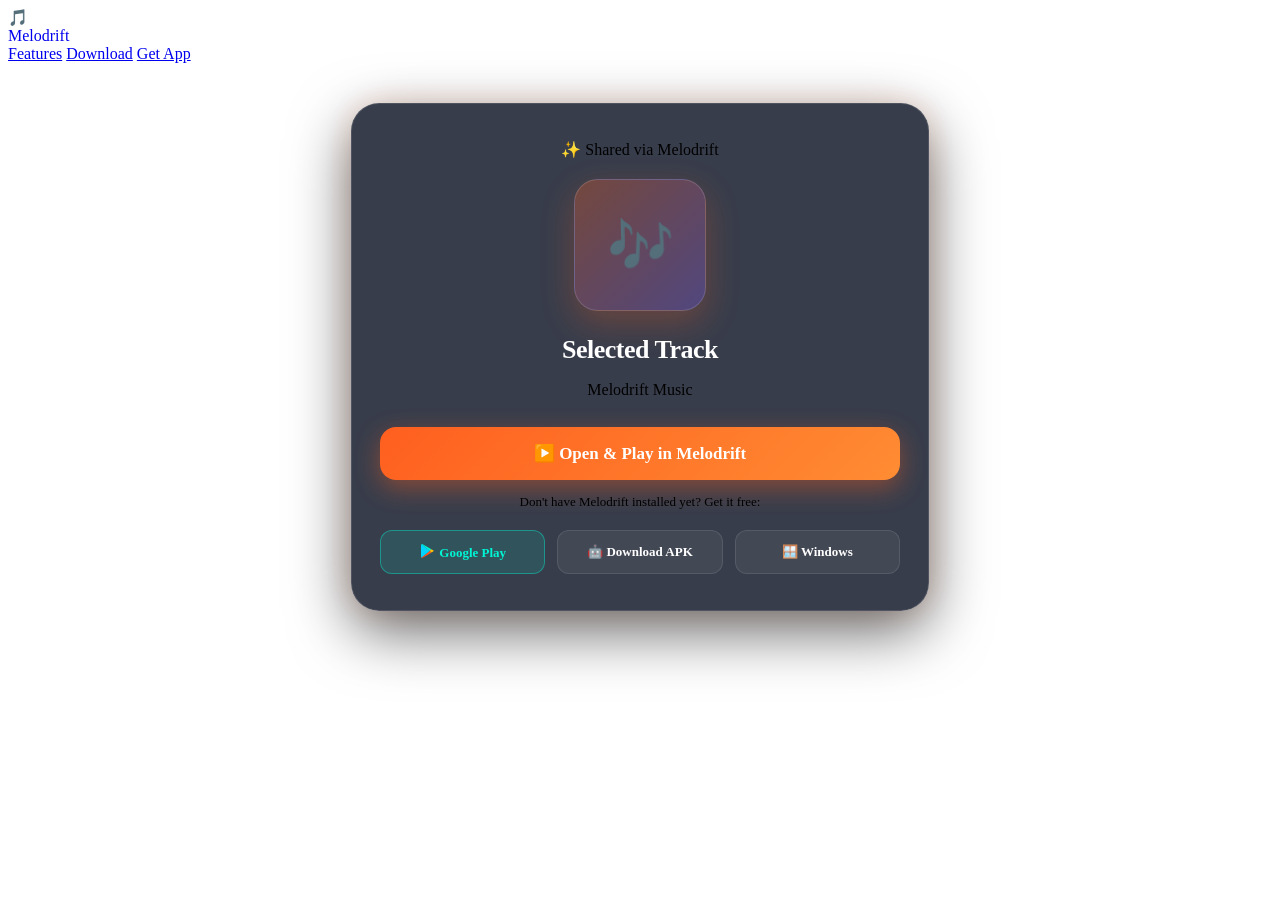
==== play/index.html @ 20519f86 "feat: add play song landing page, Google Play store link, images, .nojekyll, and 404 SPA router" ====
<!DOCTYPE html>
<html lang="en">
<head>
  <meta charset="UTF-8">
  <meta name="viewport" content="width=device-width, initial-scale=1.0">
  <title>Listen on Melodrift</title>
  <meta name="description" content="Listen to this track on Melodrift — Ultra-Fast, Ad-Free & Cloud Synced Music Player.">
  <meta property="og:type" content="music.song">
  <meta property="og:site_name" content="Melodrift">
  <meta property="og:title" content="Listen on Melodrift">
  <meta property="og:description" content="Listen to songs with ultra-fast streaming and crystal clear audio on Melodrift 🎵">
  <meta property="og:image" content="https://melodrift.rajeevupadhyay.com/images/melodrift.png">
  <meta property="og:url" content="https://melodrift.rajeevupadhyay.com/play">
  <meta name="twitter:card" content="summary_large_image">
  <meta name="twitter:title" content="Listen on Melodrift">
  <meta name="twitter:description" content="Listen to songs with ultra-fast streaming and crystal clear audio on Melodrift 🎵">
  <meta name="twitter:image" content="https://melodrift.rajeevupadhyay.com/images/melodrift.png">
  <meta name="theme-color" content="#FF5F1F">
  <link rel="stylesheet" href="style.css">
  <link rel="preconnect" href="https://fonts.googleapis.com">
  <link rel="preconnect" href="https://fonts.gstatic.com" crossorigin>
  <link href="https://fonts.googleapis.com/css2?family=Inter:wght@400;500;600;700;800;900&display=swap" rel="stylesheet">
  <link rel="icon" type="image/png" href="../assets/logo/melodrift.png">
  <style>
    .share-card {
      background: rgba(22, 28, 44, 0.85);
      border: 1px solid rgba(255, 255, 255, 0.12);
      border-radius: 28px;
      padding: 36px 28px;
      max-width: 520px;
      margin: 40px auto;
      text-align: center;
      box-shadow: 0 20px 60px rgba(0, 0, 0, 0.6), 0 0 30px rgba(255, 95, 31, 0.15);
      backdrop-filter: blur(20px);
    }
    .track-art-box {
      width: 130px;
      height: 130px;
      margin: 0 auto 24px;
      border-radius: 24px;
      background: linear-gradient(135deg, rgba(255, 95, 31, 0.3), rgba(139, 92, 246, 0.3));
      display: flex;
      align-items: center;
      justify-content: center;
      font-size: 54px;
      box-shadow: 0 12px 32px rgba(255, 95, 31, 0.25);
      border: 1px solid rgba(255, 255, 255, 0.15);
    }
    .track-title {
      font-size: 26px;
      font-weight: 800;
      margin-bottom: 8px;
      color: #FFFFFF;
      letter-spacing: -0.5px;
      word-break: break-word;
    }
    .track-artist {
      font-size: 16px;
      font-weight: 500;
      color: var(--primary);
      margin-bottom: 28px;
    }
    .btn-open-app {
      display: flex;
      align-items: center;
      justify-content: center;
      gap: 10px;
      background: linear-gradient(135deg, #FF5F1F, #FF8C33);
      color: #FFFFFF;
      font-weight: 700;
      font-size: 17px;
      padding: 16px 28px;
      border-radius: 16px;
      text-decoration: none;
      box-shadow: 0 8px 24px rgba(255, 95, 31, 0.4);
      transition: all 0.2s ease;
      margin-bottom: 14px;
    }
    .btn-open-app:hover {
      transform: translateY(-2px);
      box-shadow: 0 12px 30px rgba(255, 95, 31, 0.55);
    }
    .store-buttons {
      display: grid;
      grid-template-columns: 1fr 1fr;
      gap: 12px;
      margin-top: 20px;
    }
    .btn-store {
      display: flex;
      align-items: center;
      justify-content: center;
      gap: 8px;
      background: rgba(255, 255, 255, 0.06);
      border: 1px solid rgba(255, 255, 255, 0.1);
      color: #FFFFFF;
      font-size: 13px;
      font-weight: 600;
      padding: 12px 14px;
      border-radius: 12px;
      text-decoration: none;
      transition: all 0.2s ease;
    }
    .btn-playstore {
      background: rgba(0, 245, 212, 0.12);
      border: 1px solid rgba(0, 245, 212, 0.4);
      color: #00F5D4;
      font-weight: 700;
    }
    .btn-playstore:hover {
      background: rgba(0, 245, 212, 0.22);
      border-color: rgba(0, 245, 212, 0.7);
      transform: translateY(-2px);
    }
  </style>
</head>
<body>

  <!-- Navigation -->
  <header class="container">
    <nav class="navbar">
      <a href="index.html" class="brand" style="text-decoration: none;">
        <div class="brand-icon">🎵</div>
        <span>Melodrift</span>
      </a>
      <div class="nav-links">
        <a href="index.html#features">Features</a>
        <a href="index.html#download">Download</a>
        <a href="index.html" class="btn-nav">Get App</a>
      </div>
    </nav>
  </header>

  <main class="container">
    <div class="share-card">
      <div class="badge" style="margin-bottom: 20px;">
        <span>✨ Shared via Melodrift</span>
      </div>

      <div class="track-art-box" id="artBox">
        🎶
      </div>

      <h1 class="track-title" id="trackTitle">Loading song…</h1>
      <p class="track-artist" id="trackArtist">Please wait</p>

      <a href="#" id="openAppBtn" class="btn-open-app">
        <span>▶️ Open & Play in Melodrift</span>
      </a>

      <div style="font-size: 13px; color: var(--text-muted); margin-top: 14px;">
        Don't have Melodrift installed yet? Get it free:
      </div>

      <div class="store-buttons" style="grid-template-columns: repeat(auto-fit, minmax(130px, 1fr));">
        <a href="https://play.google.com/store/apps/details?id=com.melodrift" target="_blank" class="btn-store btn-playstore">
          <span><svg width="16" height="16" viewBox="0 0 24 24" fill="none" style="vertical-align: -2px; margin-right: 4px;"><path d="M3.6 1.8l12.7 10.2L3.6 22.2c-.4-.4-.6-1-.6-1.7V3.5c0-.7.2-1.3.6-1.7z" fill="#00D4FF"/><path d="M16.3 12L3.6 1.8c.2-.2.5-.3.9-.3.6 0 1.2.3 1.7.7l12.3 7-2.2 2.8z" fill="#00F5D4"/><path d="M18.5 9.2l2.7 1.5c1 .6 1 1.6 0 2.2l-2.7 1.5-2.6-2.4 2.6-2.8z" fill="#FFC107"/><path d="M16.3 12l2.2 2.8-12.3 7c-.5.4-1.1.7-1.7.7-.4 0-.7-.1-.9-.3L16.3 12z" fill="#FF5722"/></svg>Google Play</span>
        </a>
        <a href="https://github.com/wesoftcorp/melodrift-website/releases/download/v1.2.1/Melodrift-Release-v1.2.1.apk" class="btn-store">
          <span>🤖 Download APK</span>
        </a>
        <a href="https://apps.microsoft.com/detail/9NTMFZ12Q80S?hl=en-us&gl=IN&ocid=pdpshare" target="_blank" class="btn-store">
          <span>🪟 Windows</span>
        </a>
      </div>
    </div>
  </main>

  <script>
    const params = new URLSearchParams(window.location.search);
    const songId = params.get('id') || '';
    const title = params.get('title') || 'Selected Track';
    const artist = params.get('artist') || 'Melodrift Music';
    const art = params.get('art') || '';

    document.getElementById('trackTitle').textContent = title;
    document.getElementById('trackArtist').textContent = artist;
    document.title = `${title} - ${artist} | Melodrift`;

    if (art && (art.startsWith('http://') || art.startsWith('https://'))) {
      const artBox = document.getElementById('artBox');
      artBox.style.padding = '0';
      artBox.style.overflow = 'hidden';
      artBox.innerHTML = `<img src="${art}" alt="${title}" style="width:100%;height:100%;object-fit:cover;border-radius:24px;">`;
    }

    const deepLink = `melodrift://play?id=${encodeURIComponent(songId)}&title=${encodeURIComponent(title)}&artist=${encodeURIComponent(artist)}`;
    document.getElementById('openAppBtn').href = deepLink;

    // Automatically attempt to launch app on mobile devices
    if (/Android|iPhone|iPad|iPod/i.test(navigator.userAgent)) {
      setTimeout(() => {
        window.location.href = deepLink;
      }, 350);
    }
  </script>
</body>
</html>
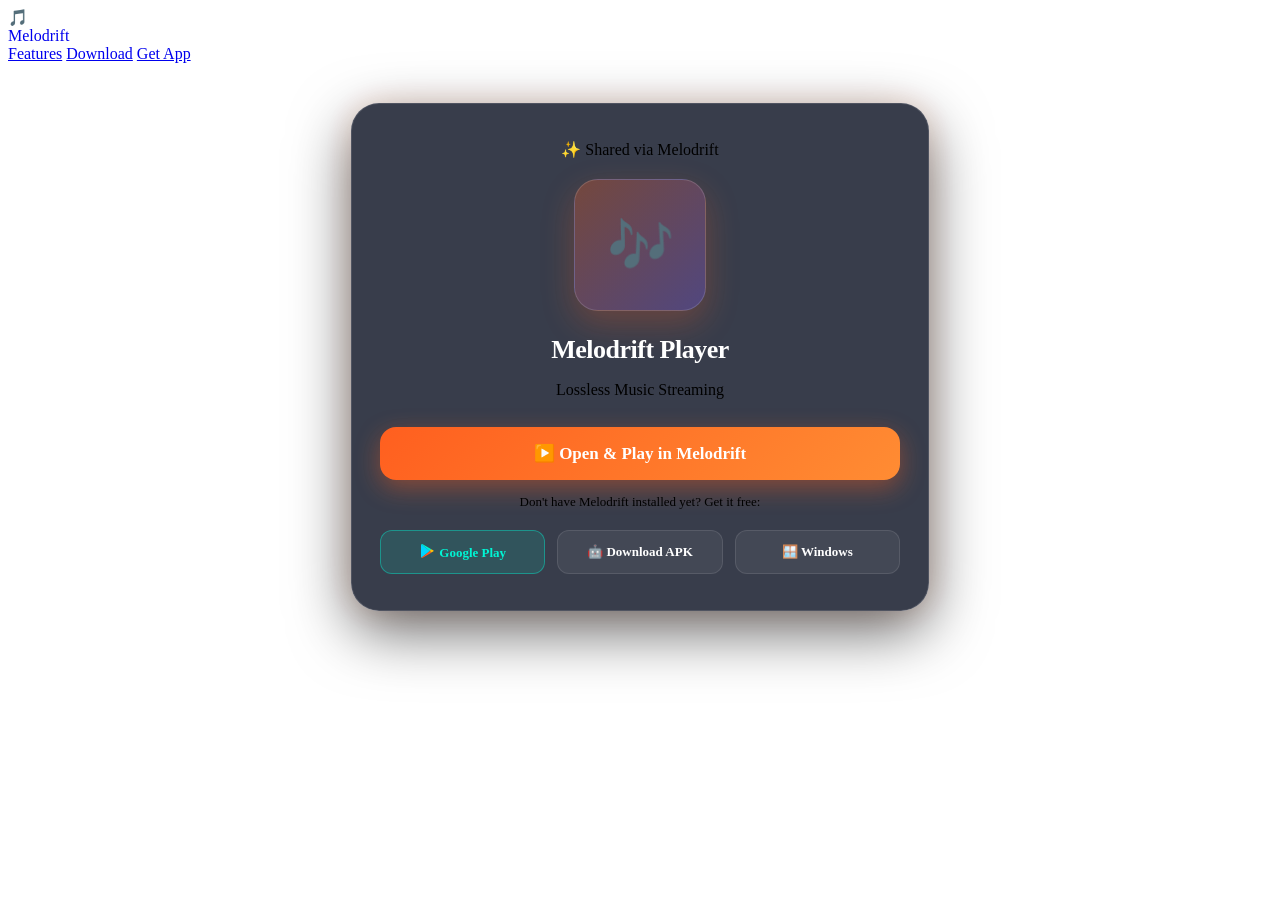
==== commit e3b46169: "fix(download): update standalone APK link in play/index.html to v1.3.0 release" ====
--- a/play/index.html
+++ b/play/index.html
@@ -156,7 +156,7 @@
         <a href="https://play.google.com/store/apps/details?id=com.melodrift" target="_blank" class="btn-store btn-playstore">
           <span><svg width="16" height="16" viewBox="0 0 24 24" fill="none" style="vertical-align: -2px; margin-right: 4px;"><path d="M3.6 1.8l12.7 10.2L3.6 22.2c-.4-.4-.6-1-.6-1.7V3.5c0-.7.2-1.3.6-1.7z" fill="#00D4FF"/><path d="M16.3 12L3.6 1.8c.2-.2.5-.3.9-.3.6 0 1.2.3 1.7.7l12.3 7-2.2 2.8z" fill="#00F5D4"/><path d="M18.5 9.2l2.7 1.5c1 .6 1 1.6 0 2.2l-2.7 1.5-2.6-2.4 2.6-2.8z" fill="#FFC107"/><path d="M16.3 12l2.2 2.8-12.3 7c-.5.4-1.1.7-1.7.7-.4 0-.7-.1-.9-.3L16.3 12z" fill="#FF5722"/></svg>Google Play</span>
         </a>
-        <a href="https://github.com/wesoftcorp/melodrift-website/releases/download/v1.2.1/Melodrift-Release-v1.2.1.apk" class="btn-store">
+        <a href="https://github.com/wesoftcorp/melodrift-website/releases/download/v1.3.0/melodrift-1.3.0+135-prodFull.apk" class="btn-store">
           <span>🤖 Download APK</span>
         </a>
         <a href="https://apps.microsoft.com/detail/9NTMFZ12Q80S?hl=en-us&gl=IN&ocid=pdpshare" target="_blank" class="btn-store">
@@ -169,29 +169,64 @@
   <script>
     const params = new URLSearchParams(window.location.search);
     const songId = params.get('id') || '';
-    const title = params.get('title') || 'Selected Track';
-    const artist = params.get('artist') || 'Melodrift Music';
-    const art = params.get('art') || '';
-
-    document.getElementById('trackTitle').textContent = title;
-    document.getElementById('trackArtist').textContent = artist;
-    document.title = `${title} - ${artist} | Melodrift`;
-
-    if (art && (art.startsWith('http://') || art.startsWith('https://'))) {
-      const artBox = document.getElementById('artBox');
-      artBox.style.padding = '0';
-      artBox.style.overflow = 'hidden';
-      artBox.innerHTML = `<img src="${art}" alt="${title}" style="width:100%;height:100%;object-fit:cover;border-radius:24px;">`;
-    }
-
-    const deepLink = `melodrift://play?id=${encodeURIComponent(songId)}&title=${encodeURIComponent(title)}&artist=${encodeURIComponent(artist)}`;
-    document.getElementById('openAppBtn').href = deepLink;
-
-    // Automatically attempt to launch app on mobile devices
-    if (/Android|iPhone|iPad|iPod/i.test(navigator.userAgent)) {
-      setTimeout(() => {
-        window.location.href = deepLink;
-      }, 350);
+    let title = params.get('title') || '';
+    let artist = params.get('artist') || '';
+    let art = params.get('art') || '';
+
+    function updateUI(sTitle, sArtist, sArt) {
+      document.getElementById('trackTitle').textContent = sTitle || 'Selected Track';
+      document.getElementById('trackArtist').textContent = sArtist || 'Melodrift Music';
+      document.title = `${sTitle || 'Track'} - ${sArtist || 'Melodrift'} | Melodrift`;
+
+      if (sArt && (sArt.startsWith('http://') || sArt.startsWith('https://'))) {
+        const artBox = document.getElementById('artBox');
+        artBox.style.padding = '0';
+        artBox.style.overflow = 'hidden';
+        artBox.innerHTML = `<img src="${sArt}" alt="${sTitle}" style="width:100%;height:100%;object-fit:cover;border-radius:24px;">`;
+      }
+
+      const deepLink = `melodrift://play?id=${encodeURIComponent(songId)}&title=${encodeURIComponent(sTitle)}&artist=${encodeURIComponent(sArtist)}`;
+      document.getElementById('openAppBtn').href = deepLink;
+
+      // Automatically attempt to launch app on mobile devices
+      if (/Android|iPhone|iPad|iPod/i.test(navigator.userAgent)) {
+        setTimeout(() => {
+          window.location.href = deepLink;
+        }, 350);
+      }
+    }
+
+    if (title || artist || art) {
+      updateUI(title, artist, art);
+    } else if (songId) {
+      const cleanId = songId.startsWith('jiosaavn_')
+        ? songId.replace('jiosaavn_', '')
+        : (songId.startsWith('MD-') ? songId.replace('MD-', '') : songId);
+      const fetchTrack = (url) => fetch(url).then(res => res.json());
+      fetchTrack(`https://melodrift-api.vercel.app/api/songs?ids=${encodeURIComponent(cleanId)}`)
+        .catch(() => fetchTrack(`https://melodrift.softcorpllc.workers.dev/api/songs?ids=${encodeURIComponent(cleanId)}`))
+        .then(data => {
+          if (data && data.data && data.data.length > 0) {
+            const track = data.data[0];
+            const fetchedTitle = (track.name || '').replace(/&quot;/g, '"').replace(/&#039;/g, "'").replace(/&amp;/g, '&');
+            let fetchedArtist = '';
+            if (track.artists && Array.isArray(track.artists.primary)) {
+              fetchedArtist = track.artists.primary.map(a => a.name).join(', ');
+            }
+            let fetchedArt = '';
+            if (track.image && Array.isArray(track.image) && track.image.length > 0) {
+              fetchedArt = track.image[track.image.length - 1].url || track.image[track.image.length - 1].link || '';
+            }
+            updateUI(fetchedTitle, fetchedArtist, fetchedArt);
+          } else {
+            updateUI('Melodrift Track', 'High-Fidelity Audio', '');
+          }
+        })
+        .catch(() => {
+          updateUI('Melodrift Track', 'High-Fidelity Audio', '');
+        });
+    } else {
+      updateUI('Melodrift Player', 'Lossless Music Streaming', '');
     }
   </script>
 </body>
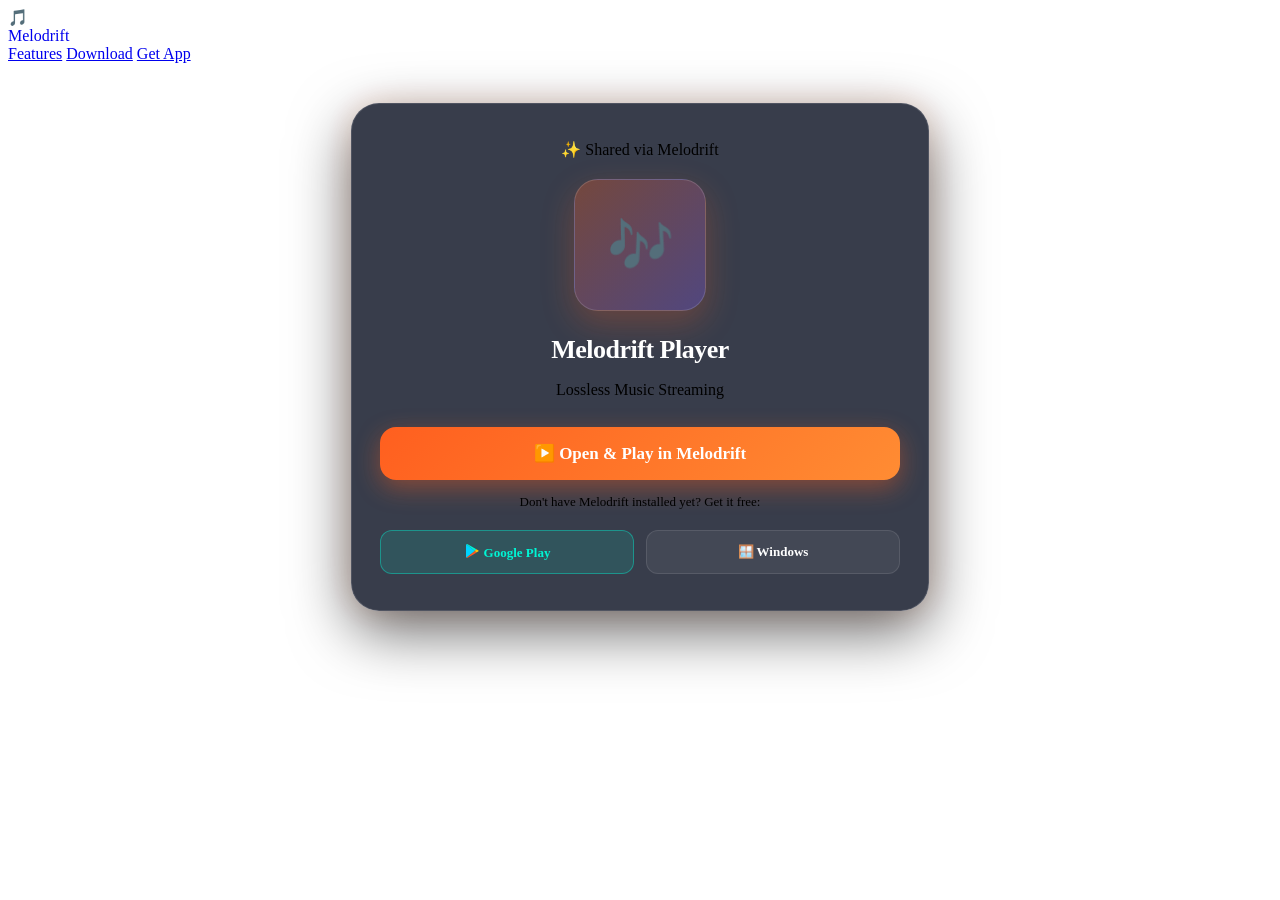
==== commit 86c86ed5: "feat: remove direct APK button from play/index.html" ====
--- a/play/index.html
+++ b/play/index.html
@@ -156,9 +156,6 @@
         <a href="https://play.google.com/store/apps/details?id=com.melodrift" target="_blank" class="btn-store btn-playstore">
           <span><svg width="16" height="16" viewBox="0 0 24 24" fill="none" style="vertical-align: -2px; margin-right: 4px;"><path d="M3.6 1.8l12.7 10.2L3.6 22.2c-.4-.4-.6-1-.6-1.7V3.5c0-.7.2-1.3.6-1.7z" fill="#00D4FF"/><path d="M16.3 12L3.6 1.8c.2-.2.5-.3.9-.3.6 0 1.2.3 1.7.7l12.3 7-2.2 2.8z" fill="#00F5D4"/><path d="M18.5 9.2l2.7 1.5c1 .6 1 1.6 0 2.2l-2.7 1.5-2.6-2.4 2.6-2.8z" fill="#FFC107"/><path d="M16.3 12l2.2 2.8-12.3 7c-.5.4-1.1.7-1.7.7-.4 0-.7-.1-.9-.3L16.3 12z" fill="#FF5722"/></svg>Google Play</span>
         </a>
-        <a href="https://github.com/wesoftcorp/melodrift-website/releases/download/v1.3.0/melodrift-1.3.0+135-prodFull.apk" class="btn-store">
-          <span>🤖 Download APK</span>
-        </a>
         <a href="https://apps.microsoft.com/detail/9NTMFZ12Q80S?hl=en-us&gl=IN&ocid=pdpshare" target="_blank" class="btn-store">
           <span>🪟 Windows</span>
         </a>
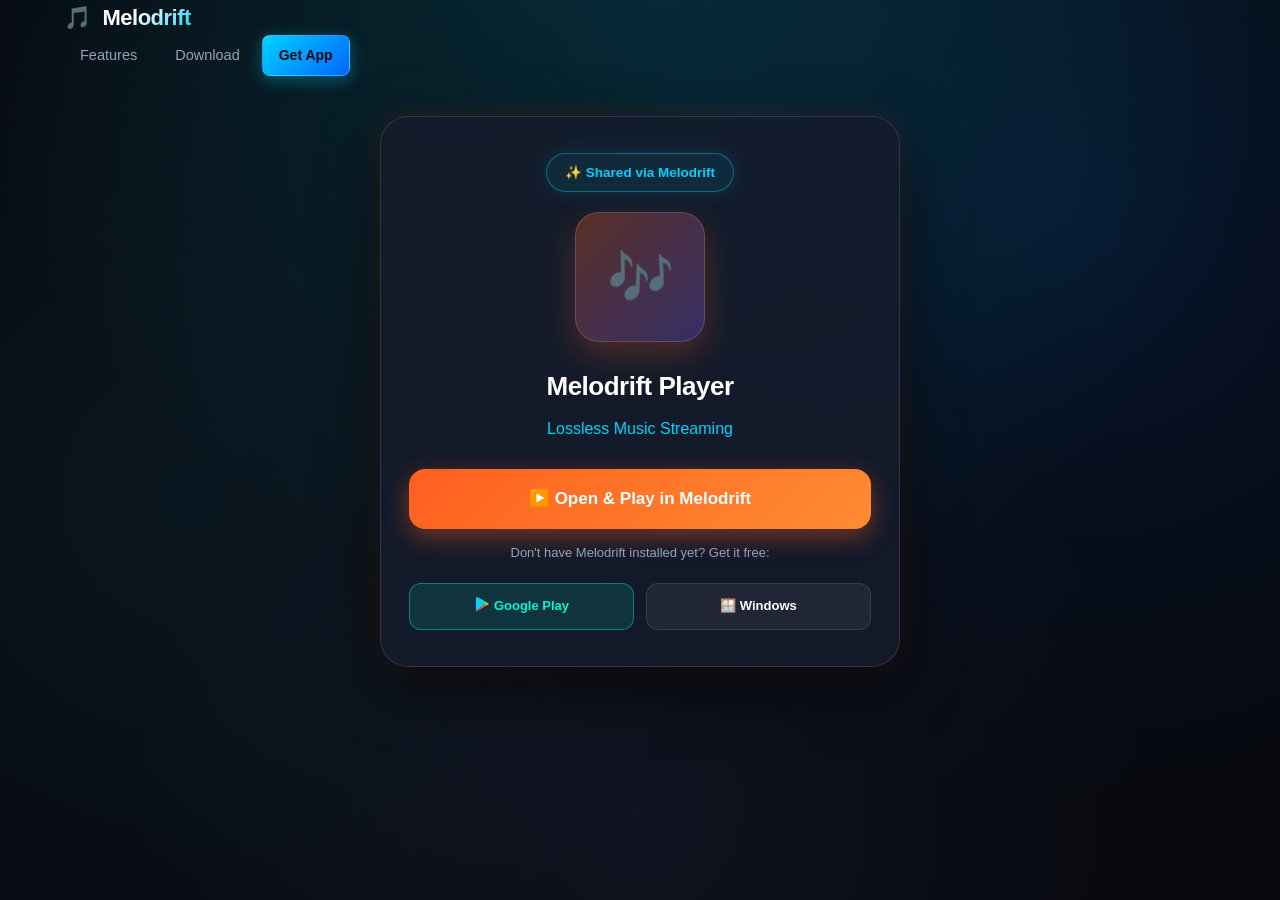
==== commit 4e2dc946: "Security: Neutralize DOM XSS sink, add CSP headers, and enforce noopener noreferrer on play pages" ====
--- a/play/index.html
+++ b/play/index.html
@@ -16,11 +16,14 @@
   <meta name="twitter:description" content="Listen to songs with ultra-fast streaming and crystal clear audio on Melodrift 🎵">
   <meta name="twitter:image" content="https://melodrift.rajeevupadhyay.com/images/melodrift.png">
   <meta name="theme-color" content="#FF5F1F">
-  <link rel="stylesheet" href="style.css">
+  <meta http-equiv="Content-Security-Policy" content="default-src 'self'; script-src 'self' 'unsafe-inline'; style-src 'self' 'unsafe-inline' https://fonts.googleapis.com; font-src 'self' https://fonts.gstatic.com; img-src 'self' data: https:; connect-src 'self' https://melodrift-api.vercel.app https://melodrift.softcorpllc.workers.dev; base-uri 'self'; form-action 'self';">
+  <meta http-equiv="X-Content-Type-Options" content="nosniff">
+  <meta name="referrer" content="strict-origin-when-cross-origin">
+  <link rel="stylesheet" href="/style.css">
   <link rel="preconnect" href="https://fonts.googleapis.com">
   <link rel="preconnect" href="https://fonts.gstatic.com" crossorigin>
   <link href="https://fonts.googleapis.com/css2?family=Inter:wght@400;500;600;700;800;900&display=swap" rel="stylesheet">
-  <link rel="icon" type="image/png" href="../assets/logo/melodrift.png">
+  <link rel="icon" type="image/png" href="/favicon.png">
   <style>
     .share-card {
       background: rgba(22, 28, 44, 0.85);
@@ -153,10 +156,10 @@
       </div>
 
       <div class="store-buttons" style="grid-template-columns: repeat(auto-fit, minmax(130px, 1fr));">
-        <a href="https://play.google.com/store/apps/details?id=com.melodrift" target="_blank" class="btn-store btn-playstore">
+        <a href="https://play.google.com/store/apps/details?id=com.melodrift" target="_blank" rel="noopener noreferrer" class="btn-store btn-playstore">
           <span><svg width="16" height="16" viewBox="0 0 24 24" fill="none" style="vertical-align: -2px; margin-right: 4px;"><path d="M3.6 1.8l12.7 10.2L3.6 22.2c-.4-.4-.6-1-.6-1.7V3.5c0-.7.2-1.3.6-1.7z" fill="#00D4FF"/><path d="M16.3 12L3.6 1.8c.2-.2.5-.3.9-.3.6 0 1.2.3 1.7.7l12.3 7-2.2 2.8z" fill="#00F5D4"/><path d="M18.5 9.2l2.7 1.5c1 .6 1 1.6 0 2.2l-2.7 1.5-2.6-2.4 2.6-2.8z" fill="#FFC107"/><path d="M16.3 12l2.2 2.8-12.3 7c-.5.4-1.1.7-1.7.7-.4 0-.7-.1-.9-.3L16.3 12z" fill="#FF5722"/></svg>Google Play</span>
         </a>
-        <a href="https://apps.microsoft.com/detail/9NTMFZ12Q80S?hl=en-us&gl=IN&ocid=pdpshare" target="_blank" class="btn-store">
+        <a href="https://apps.microsoft.com/detail/9NTMFZ12Q80S?hl=en-us&gl=IN&ocid=pdpshare" target="_blank" rel="noopener noreferrer" class="btn-store">
           <span>🪟 Windows</span>
         </a>
       </div>
@@ -175,11 +178,24 @@
       document.getElementById('trackArtist').textContent = sArtist || 'Melodrift Music';
       document.title = `${sTitle || 'Track'} - ${sArtist || 'Melodrift'} | Melodrift`;
 
-      if (sArt && (sArt.startsWith('http://') || sArt.startsWith('https://'))) {
-        const artBox = document.getElementById('artBox');
-        artBox.style.padding = '0';
-        artBox.style.overflow = 'hidden';
-        artBox.innerHTML = `<img src="${sArt}" alt="${sTitle}" style="width:100%;height:100%;object-fit:cover;border-radius:24px;">`;
+      if (sArt) {
+        try {
+          const parsedUrl = new URL(sArt);
+          if (parsedUrl.protocol === 'https:') {
+            const artBox = document.getElementById('artBox');
+            artBox.style.padding = '0';
+            artBox.style.overflow = 'hidden';
+            const img = document.createElement('img');
+            img.src = parsedUrl.href;
+            img.alt = sTitle || 'Album Art';
+            img.style.width = '100%';
+            img.style.height = '100%';
+            img.style.objectFit = 'cover';
+            img.style.borderRadius = '24px';
+            img.referrerPolicy = 'no-referrer';
+            artBox.replaceChildren(img);
+          }
+        } catch (_) {}
       }
 
       const deepLink = `melodrift://play?id=${encodeURIComponent(songId)}&title=${encodeURIComponent(sTitle)}&artist=${encodeURIComponent(sArtist)}`;
--- a/style.css
+++ b/style.css
@@ -0,0 +1,652 @@
+:root {
+  --bg-dark: #07090E;
+  --bg-surface: #0E131F;
+  --bg-card: rgba(15, 22, 36, 0.72);
+  --bg-card-hover: rgba(22, 33, 54, 0.88);
+  --primary: #00D2FF;
+  --primary-dark: #0066FF;
+  --primary-glow: rgba(0, 210, 255, 0.35);
+  --accent: #38BDF8;
+  --accent-purple: #818CF8;
+  --text-main: #F8FAFC;
+  --text-muted: #94A3B8;
+  --text-dim: #64748B;
+  --border: rgba(56, 189, 248, 0.12);
+  --border-highlight: rgba(0, 210, 255, 0.4);
+  --border-active: #00D2FF;
+  --radius-xl: 32px;
+  --radius-lg: 24px;
+  --radius-md: 16px;
+  --radius-sm: 10px;
+  --font-sans: 'Inter', -apple-system, BlinkMacSystemFont, 'Segoe UI', Roboto, sans-serif;
+  --shadow-glow: 0 12px 40px rgba(0, 210, 255, 0.22);
+}
+
+* {
+  margin: 0;
+  padding: 0;
+  box-sizing: border-box;
+}
+
+html {
+  scroll-behavior: smooth;
+}
+
+body {
+  font-family: var(--font-sans);
+  background-color: var(--bg-dark);
+  color: var(--text-main);
+  line-height: 1.6;
+  overflow-x: hidden;
+  background-image: 
+    radial-gradient(circle at 50% -10%, rgba(0, 210, 255, 0.18) 0%, transparent 60%),
+    radial-gradient(circle at 85% 25%, rgba(0, 102, 255, 0.12) 0%, transparent 45%),
+    radial-gradient(circle at 15% 55%, rgba(56, 189, 248, 0.08) 0%, transparent 45%),
+    radial-gradient(circle at 50% 90%, rgba(129, 140, 248, 0.08) 0%, transparent 50%);
+  background-attachment: fixed;
+}
+
+a {
+  color: inherit;
+  text-decoration: none;
+}
+
+.container {
+  max-width: 1200px;
+  margin: 0 auto;
+  padding: 0 24px;
+}
+
+/* ── Navigation Header (Seamless Full-Width Glass) ───────────────────────── */
+.site-header {
+  position: sticky;
+  top: 0;
+  left: 0;
+  width: 100%;
+  z-index: 1000;
+  background: rgba(7, 9, 14, 0.6);
+  backdrop-filter: blur(24px) saturate(180%);
+  -webkit-backdrop-filter: blur(24px) saturate(180%);
+  border-bottom: 1px solid rgba(56, 189, 248, 0.1);
+  transition: all 0.3s ease;
+}
+
+.site-header::after {
+  content: '';
+  position: absolute;
+  bottom: -1px;
+  left: 0;
+  right: 0;
+  height: 1px;
+  background: linear-gradient(90deg, 
+    transparent 0%, 
+    rgba(0, 210, 255, 0.25) 25%, 
+    rgba(56, 189, 248, 0.5) 50%, 
+    rgba(0, 102, 255, 0.25) 75%, 
+    transparent 100%);
+  pointer-events: none;
+}
+
+.navbar-container {
+  display: flex;
+  justify-content: space-between;
+  align-items: center;
+  padding: 16px 24px;
+}
+
+.brand {
+  display: flex;
+  align-items: center;
+  gap: 12px;
+  font-size: 22px;
+  font-weight: 800;
+  letter-spacing: -0.5px;
+}
+
+.brand-logo {
+  width: 38px;
+  height: 38px;
+  border-radius: 10px;
+  object-fit: cover;
+  box-shadow: 0 0 20px var(--primary-glow);
+  transition: transform 0.3s cubic-bezier(0.34, 1.56, 0.64, 1);
+}
+
+.brand:hover .brand-logo {
+  transform: scale(1.08) rotate(3deg);
+}
+
+.brand span {
+  background: linear-gradient(135deg, #FFFFFF 40%, var(--primary) 100%);
+  -webkit-background-clip: text;
+  -webkit-text-fill-color: transparent;
+}
+
+.nav-links {
+  display: flex;
+  gap: 6px;
+  align-items: center;
+  font-size: 14.5px;
+  font-weight: 500;
+  color: var(--text-muted);
+}
+
+.nav-links a {
+  padding: 8px 16px;
+  border-radius: 8px;
+  transition: all 0.2s ease;
+}
+
+.nav-links a:hover {
+  color: #FFFFFF;
+  background: rgba(255, 255, 255, 0.06);
+}
+
+.btn-nav {
+  padding: 9px 20px;
+  border-radius: var(--radius-sm);
+  background: linear-gradient(135deg, var(--primary) 0%, var(--primary-dark) 100%);
+  color: #060911 !important;
+  font-weight: 700;
+  font-size: 14px;
+  box-shadow: 0 4px 16px var(--primary-glow);
+  transition: all 0.25s;
+  border: 1px solid rgba(255, 255, 255, 0.2);
+}
+
+.btn-nav:hover {
+  transform: translateY(-2px);
+  box-shadow: 0 6px 24px rgba(0, 210, 255, 0.55);
+}
+
+/* ── Hero Section ──────────────────────────────────────────────────────── */
+.hero {
+  padding: 80px 0 50px;
+  text-align: center;
+  position: relative;
+}
+
+.badge {
+  display: inline-flex;
+  align-items: center;
+  gap: 8px;
+  padding: 8px 18px;
+  background: rgba(0, 210, 255, 0.08);
+  border: 1px solid var(--border-highlight);
+  border-radius: 50px;
+  color: var(--primary);
+  font-size: 13.5px;
+  font-weight: 600;
+  margin-bottom: 28px;
+  box-shadow: 0 0 20px rgba(0, 210, 255, 0.12);
+}
+
+.badge-dot {
+  width: 8px;
+  height: 8px;
+  border-radius: 50%;
+  background: var(--primary);
+  box-shadow: 0 0 8px var(--primary);
+  display: inline-block;
+  animation: pulse 2s infinite;
+}
+
+@keyframes pulse {
+  0%, 100% { opacity: 1; transform: scale(1); }
+  50% { opacity: 0.5; transform: scale(0.85); }
+}
+
+.hero-title {
+  font-size: 60px;
+  font-weight: 900;
+  line-height: 1.12;
+  letter-spacing: -2px;
+  margin-bottom: 24px;
+  max-width: 960px;
+  margin-left: auto;
+  margin-right: auto;
+}
+
+.gradient-text {
+  background: linear-gradient(135deg, #00D2FF 10%, #38BDF8 40%, #0066FF 90%);
+  -webkit-background-clip: text;
+  -webkit-text-fill-color: transparent;
+}
+
+.hero-subtitle {
+  font-size: 19px;
+  color: var(--text-muted);
+  max-width: 740px;
+  margin: 0 auto 40px;
+  line-height: 1.65;
+}
+
+.cta-group {
+  display: flex;
+  justify-content: center;
+  gap: 16px;
+  flex-wrap: wrap;
+  margin-bottom: 50px;
+}
+
+/* ── Call to Action Buttons ────────────────────────────────────────────── */
+.btn-primary-play {
+  display: inline-flex;
+  align-items: center;
+  gap: 12px;
+  padding: 15px 28px;
+  background: linear-gradient(135deg, #00D2FF 0%, #0066FF 100%);
+  color: #050811;
+  border-radius: var(--radius-md);
+  font-size: 15.5px;
+  font-weight: 700;
+  box-shadow: 0 10px 32px var(--primary-glow);
+  transition: all 0.25s cubic-bezier(0.16, 1, 0.3, 1);
+  border: 1px solid rgba(255, 255, 255, 0.2);
+}
+
+.btn-primary-play:hover {
+  transform: translateY(-3px) scale(1.02);
+  box-shadow: 0 16px 44px rgba(0, 210, 255, 0.5);
+  color: #03060E;
+}
+
+.btn-secondary-store {
+  display: inline-flex;
+  align-items: center;
+  gap: 12px;
+  padding: 15px 26px;
+  background: var(--bg-card);
+  border: 1px solid var(--border);
+  color: var(--text-main);
+  border-radius: var(--radius-md);
+  font-size: 15.5px;
+  font-weight: 600;
+  backdrop-filter: blur(12px);
+  transition: all 0.25s;
+}
+
+.btn-secondary-store:hover {
+  background: var(--bg-card-hover);
+  border-color: var(--border-highlight);
+  transform: translateY(-3px);
+  color: var(--primary);
+  box-shadow: 0 8px 24px rgba(0, 0, 0, 0.4);
+}
+
+.btn-tertiary-apk {
+  display: inline-flex;
+  align-items: center;
+  gap: 10px;
+  padding: 15px 24px;
+  background: rgba(255, 255, 255, 0.03);
+  border: 1px dashed rgba(255, 255, 255, 0.2);
+  color: var(--text-muted);
+  border-radius: var(--radius-md);
+  font-size: 14.5px;
+  font-weight: 500;
+  transition: all 0.25s;
+}
+
+.btn-tertiary-apk:hover {
+  border-color: var(--primary);
+  color: var(--text-main);
+  background: rgba(0, 210, 255, 0.05);
+  transform: translateY(-2px);
+}
+
+.btn-icon {
+  width: 24px;
+  height: 24px;
+  display: flex;
+  align-items: center;
+  justify-content: center;
+  flex-shrink: 0;
+}
+
+.btn-icon svg {
+  width: 100%;
+  height: 100%;
+}
+
+.btn-text-block {
+  text-align: left;
+  line-height: 1.2;
+}
+
+.btn-subtext {
+  font-size: 11px;
+  text-transform: uppercase;
+  letter-spacing: 0.5px;
+  opacity: 0.85;
+}
+
+.btn-maintext {
+  font-size: 15px;
+  font-weight: 700;
+}
+
+/* ── Hero App Showcase / Screenshot Gallery ─────────────────────────────── */
+.showcase-section {
+  margin: 30px auto 70px;
+  max-width: 1060px;
+}
+
+.showcase-container {
+  background: rgba(14, 20, 32, 0.7);
+  border: 1px solid var(--border);
+  border-radius: var(--radius-xl);
+  padding: 24px;
+  box-shadow: 0 30px 80px rgba(0, 0, 0, 0.8), 0 0 60px rgba(0, 210, 255, 0.12);
+  backdrop-filter: blur(20px);
+  -webkit-backdrop-filter: blur(20px);
+}
+
+.showcase-tabs {
+  display: flex;
+  justify-content: center;
+  gap: 12px;
+  margin-bottom: 24px;
+  flex-wrap: wrap;
+}
+
+.tab-btn {
+  background: rgba(255, 255, 255, 0.04);
+  border: 1px solid var(--border);
+  color: var(--text-muted);
+  padding: 10px 20px;
+  border-radius: var(--radius-sm);
+  font-size: 14px;
+  font-weight: 600;
+  cursor: pointer;
+  transition: all 0.2s;
+  display: flex;
+  align-items: center;
+  gap: 8px;
+}
+
+.tab-btn:hover {
+  color: var(--text-main);
+  border-color: var(--border-highlight);
+}
+
+.tab-btn.active {
+  background: rgba(0, 210, 255, 0.12);
+  border-color: var(--primary);
+  color: var(--primary);
+  box-shadow: 0 0 16px rgba(0, 210, 255, 0.25);
+}
+
+.showcase-content {
+  position: relative;
+  border-radius: var(--radius-lg);
+  overflow: hidden;
+  background: #090D17;
+  border: 1px solid rgba(255, 255, 255, 0.06);
+  min-height: 480px;
+  display: flex;
+  align-items: center;
+  justify-content: center;
+}
+
+.showcase-slide {
+  display: none;
+  width: 100%;
+  animation: fadeIn 0.4s ease-out forwards;
+}
+
+.showcase-slide.active {
+  display: flex;
+  flex-direction: column;
+  align-items: center;
+}
+
+@keyframes fadeIn {
+  from { opacity: 0; transform: scale(0.98); }
+  to { opacity: 1; transform: scale(1); }
+}
+
+.screenshot-frame {
+  max-width: 100%;
+  max-height: 520px;
+  border-radius: var(--radius-md);
+  object-fit: contain;
+  box-shadow: 0 12px 40px rgba(0, 0, 0, 0.6);
+}
+
+/* ── Features Section ─────────────────────────────────────────────────── */
+.section-title {
+  text-align: center;
+  font-size: 38px;
+  font-weight: 800;
+  letter-spacing: -1px;
+  margin-bottom: 14px;
+}
+
+.section-subtitle {
+  text-align: center;
+  font-size: 17.5px;
+  color: var(--text-muted);
+  max-width: 650px;
+  margin: 0 auto 50px;
+}
+
+.features-grid {
+  display: grid;
+  grid-template-columns: repeat(auto-fit, minmax(320px, 1fr));
+  gap: 24px;
+  margin-bottom: 90px;
+}
+
+.feature-card {
+  background: var(--bg-card);
+  border: 1px solid var(--border);
+  border-radius: var(--radius-lg);
+  padding: 34px;
+  backdrop-filter: blur(12px);
+  transition: all 0.3s cubic-bezier(0.16, 1, 0.3, 1);
+  position: relative;
+  overflow: hidden;
+}
+
+.feature-card::before {
+  content: '';
+  position: absolute;
+  top: 0;
+  left: 0;
+  right: 0;
+  height: 2px;
+  background: linear-gradient(90deg, transparent, var(--primary), transparent);
+  opacity: 0;
+  transition: opacity 0.3s;
+}
+
+.feature-card:hover {
+  transform: translateY(-6px);
+  border-color: var(--border-highlight);
+  background: var(--bg-card-hover);
+  box-shadow: 0 20px 48px rgba(0, 0, 0, 0.5), 0 0 30px rgba(0, 210, 255, 0.12);
+}
+
+.feature-card:hover::before {
+  opacity: 1;
+}
+
+.feature-icon {
+  width: 52px;
+  height: 52px;
+  border-radius: var(--radius-sm);
+  background: rgba(0, 210, 255, 0.1);
+  display: flex;
+  align-items: center;
+  justify-content: center;
+  font-size: 24px;
+  color: var(--primary);
+  margin-bottom: 22px;
+  border: 1px solid rgba(0, 210, 255, 0.2);
+}
+
+.feature-card h3 {
+  font-size: 20px;
+  font-weight: 700;
+  margin-bottom: 12px;
+  color: var(--text-main);
+}
+
+.feature-card p {
+  font-size: 15px;
+  color: var(--text-muted);
+  line-height: 1.65;
+}
+
+/* ── Download Section ──────────────────────────────────────────────────── */
+.download-section {
+  background: linear-gradient(180deg, rgba(0, 210, 255, 0.06) 0%, transparent 100%);
+  border: 1px solid var(--border);
+  border-radius: var(--radius-xl);
+  padding: 70px 36px;
+  text-align: center;
+  margin-bottom: 80px;
+}
+
+.download-cards {
+  display: grid;
+  grid-template-columns: repeat(auto-fit, minmax(310px, 1fr));
+  gap: 24px;
+  max-width: 1080px;
+  margin: 40px auto 0;
+}
+
+.download-card {
+  background: #0D121F;
+  border: 1px solid var(--border);
+  border-radius: var(--radius-lg);
+  padding: 36px 28px;
+  display: flex;
+  flex-direction: column;
+  align-items: center;
+  text-align: center;
+  position: relative;
+  transition: all 0.3s;
+}
+
+.download-card.featured {
+  border-color: var(--primary);
+  background: linear-gradient(180deg, rgba(0, 210, 255, 0.08) 0%, #0D121F 60%);
+  box-shadow: 0 0 35px rgba(0, 210, 255, 0.18);
+}
+
+.download-card:hover {
+  border-color: var(--border-highlight);
+  transform: translateY(-5px);
+  box-shadow: 0 16px 40px rgba(0, 0, 0, 0.4);
+}
+
+.download-tag {
+  position: absolute;
+  top: -12px;
+  background: linear-gradient(135deg, var(--primary) 0%, var(--primary-dark) 100%);
+  color: #050811;
+  font-size: 11px;
+  font-weight: 800;
+  text-transform: uppercase;
+  letter-spacing: 0.8px;
+  padding: 4px 14px;
+  border-radius: 20px;
+}
+
+.download-card-icon {
+  width: 58px;
+  height: 58px;
+  border-radius: 16px;
+  background: rgba(255, 255, 255, 0.04);
+  display: flex;
+  align-items: center;
+  justify-content: center;
+  font-size: 30px;
+  margin-bottom: 18px;
+  border: 1px solid var(--border);
+}
+
+.download-card h3 {
+  font-size: 22px;
+  font-weight: 700;
+  margin-bottom: 6px;
+}
+
+.download-card .platform-version {
+  font-size: 13.5px;
+  color: var(--primary);
+  font-weight: 600;
+  margin-bottom: 14px;
+}
+
+.download-card .platform-desc {
+  font-size: 14px;
+  color: var(--text-muted);
+  line-height: 1.6;
+  margin-bottom: 26px;
+  flex-grow: 1;
+}
+
+/* ── Policy Compliance Notice ─────────────────────────────────────────── */
+.policy-notice {
+  background: rgba(14, 20, 32, 0.6);
+  border: 1px solid rgba(56, 189, 248, 0.14);
+  border-radius: var(--radius-md);
+  padding: 24px 28px;
+  max-width: 900px;
+  margin: 30px auto 0;
+  text-align: left;
+  font-size: 13.5px;
+  color: var(--text-muted);
+  line-height: 1.65;
+}
+
+.policy-notice strong {
+  color: var(--text-main);
+}
+
+/* ── Footer ────────────────────────────────────────────────────────────── */
+.footer {
+  border-top: 1px solid var(--border);
+  padding: 60px 0 40px;
+  color: var(--text-muted);
+  font-size: 14px;
+  background: #05070C;
+}
+
+.footer-content {
+  display: flex;
+  justify-content: space-between;
+  align-items: center;
+  flex-wrap: wrap;
+  gap: 24px;
+  margin-bottom: 32px;
+}
+
+.footer-links {
+  display: flex;
+  gap: 24px;
+  font-weight: 500;
+}
+
+.footer-links a:hover {
+  color: var(--primary);
+}
+
+/* ── Responsive ────────────────────────────────────────────────────────── */
+@media (max-width: 860px) {
+  .hero-title {
+    font-size: 44px;
+  }
+  .nav-links {
+    display: none;
+  }
+  .features-grid {
+    grid-template-columns: 1fr;
+  }
+  .download-cards {
+    grid-template-columns: 1fr;
+  }
+}
